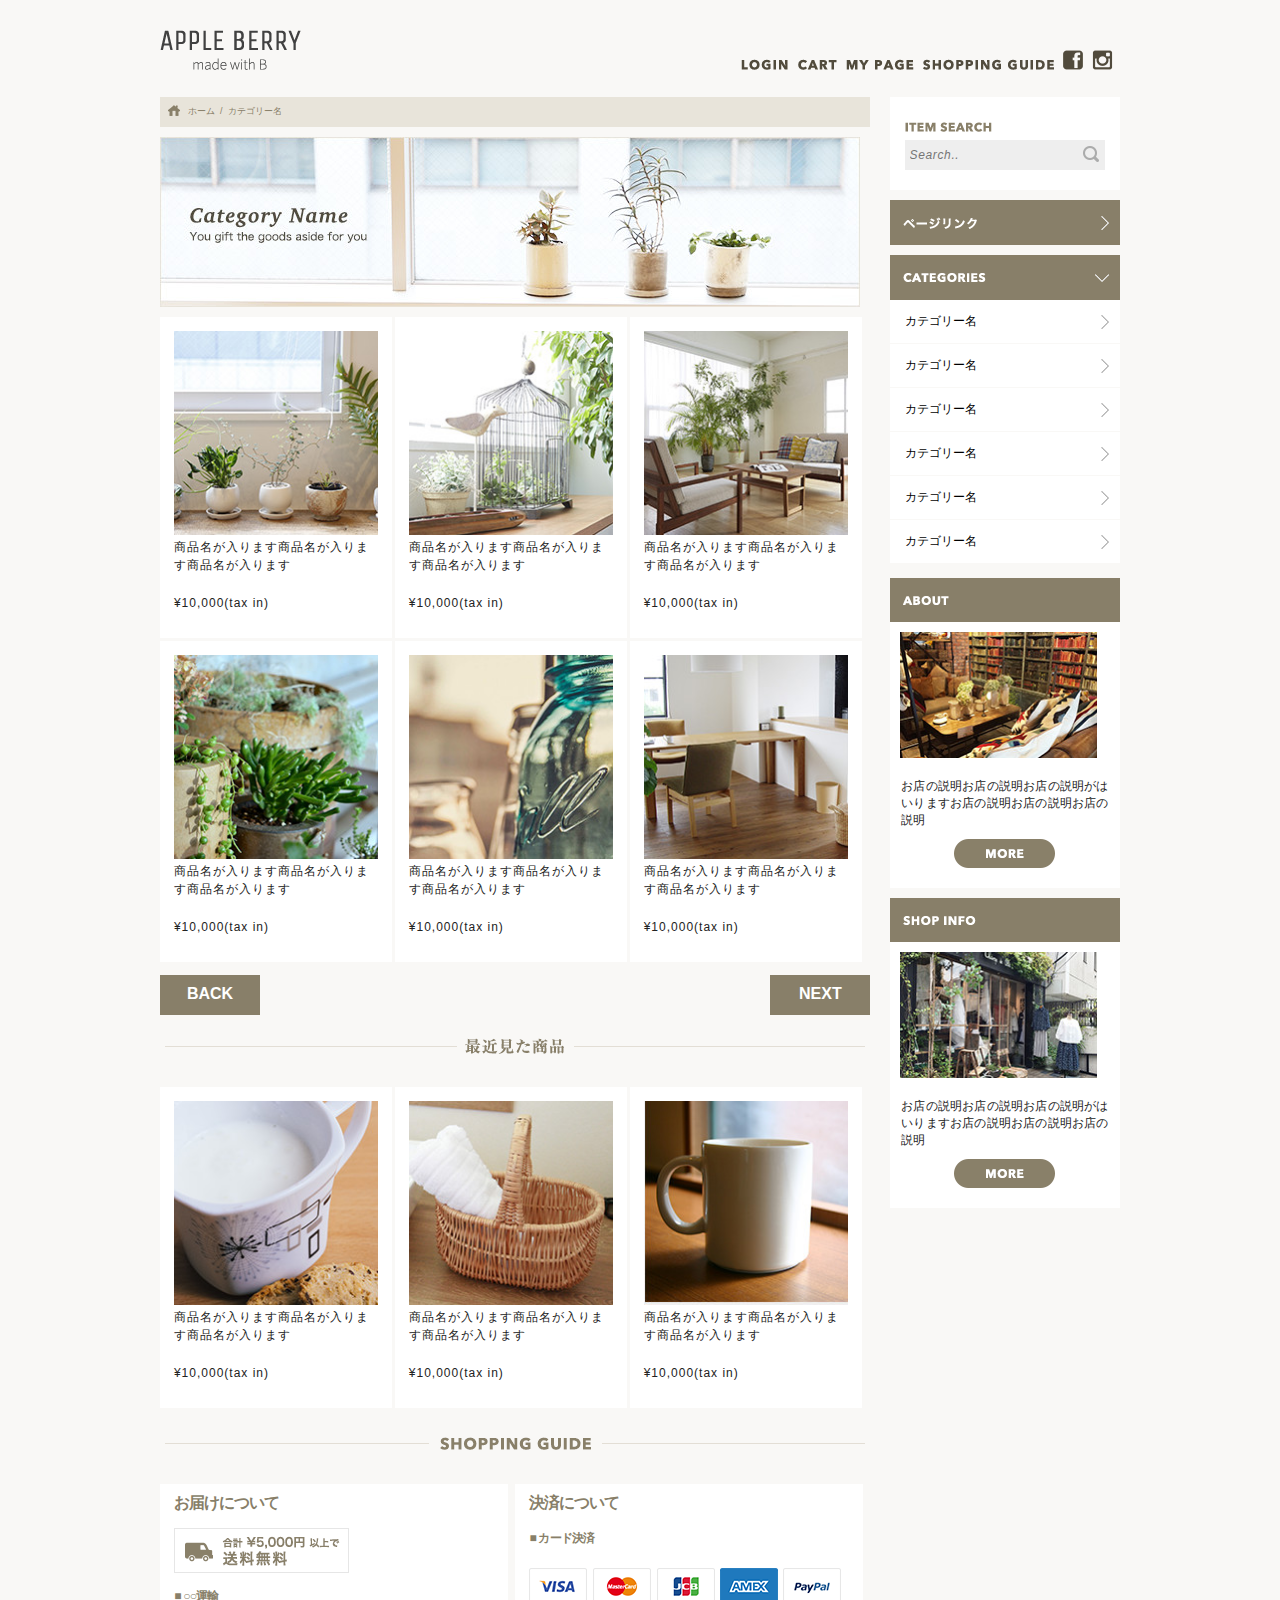
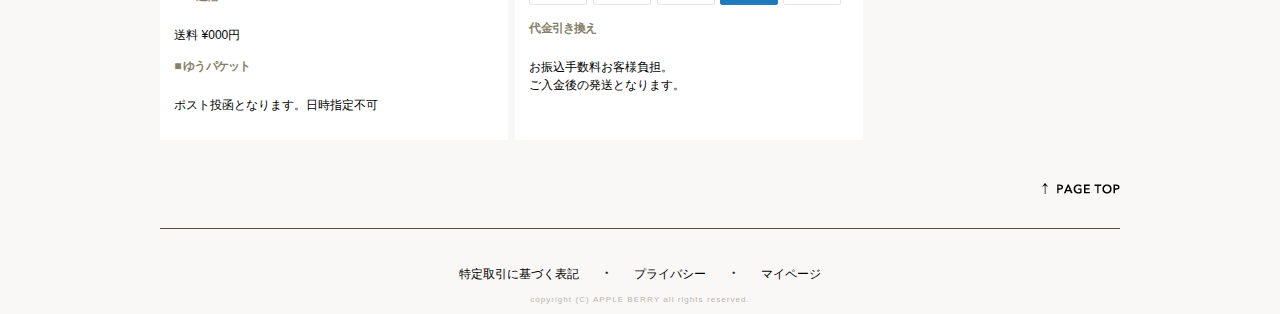
==== list.html @ a11b133d "first commit" ====
<!DOCTYPE html>
<html lang="ja">
    <head>
        
        <!-- Basic Page -->
        <meta charset="utf-8">
        <title>APPLE BERRY | カテゴリー名</title>
        <meta name="description" content="">
        <meta name="author" content="">
        
        <!-- Mobile Specific -->
        <meta name="viewport" content="width=device-width, initial-scale=1">
        
        <!-- Favicon -->
        <link rel="icon" type="image/png" href="images/favicon.png">
        
        <!-- jQuery css -->
        <link rel="stylesheet" href="js/owlcarousel/dist/assets/owl.carousel.min.css">
        <link rel="stylesheet" href="js/owlcarousel/dist/assets/owl.theme.default.min.css">
        
        <!-- CSS -->
        <link type="text/css" rel="stylesheet" href="css/normalize.css">
        <link type="text/css" rel="stylesheet" href="css/skeleton.css">
        <link type="text/css" rel="stylesheet" href="css/style.css" media="screen and (min-width: 551px)">
        <link type="text/css" rel="stylesheet" href="css/responsive.css" media="screen and (max-width: 550px)">
        
        <!--  jQuery -->
        <script type="text/javascript" src="https://ajax.googleapis.com/ajax/libs/jquery/1.10.2/jquery.min.js"></script>
        <script type="text/javascript" src="js/style.js"></script>
        <script src="js/owlcarousel/dist/owl.carousel.min.js"></script>
        
    </head>
    <body>
        <div class="container">
            
            <!-------------------------------->
            <!-- header -->
            <!-------------------------------->
            <header>
                <div id="header_in">
                    <div class="row">
                        <!------------ logo ------------>
                        <div class="six columns logo">
                            <p><img class="u-max-full-width" src="images/top/logo.png" alt="logo" srcset="images/top/logo@2x.png 2x" /></p>
                        </div>
                        
                        <!------------ global navigation ------------>
                        <div class="six columns navi">
                            <div class="sp_navi">
                            
                            <!------------ sp_global_navi ------------>
                                <a href="#"><img class="u-max-full-width spsns" src="images/top_sp/fb.png" alt="facebook" srcset="images/top_sp/fb@2x.png 2x" /></a>
                                <a href="#"><img class="u-max-full-width spsns" src="images/top_sp/insta.png" alt="insta" srcset="images/top_sp/insta@2x.png 2x" /></a>
                            <div id="menu"><img id="sp_navi_btn" class="u-max-full-width" src="images/top_sp/menu_icon.png" alt="menu_icon" srcset="images/top_sp/menu_icon@2x.png 2x" /></div>
                                <ul class="sp_menu_toggle sp">
                                    <li><a href="#"><img src="images/top/menu_login.png" alt="menu_login"></a></li>
                                    <li><a href="#"><img src="images/top/menu_cart.png" alt="menu_cart"></a></li>
                                    <li><a href="#"><img src="images/top/menu_mypage.png" alt="menu_mypage"></a></li>
                                    <li><a href="#"><img src="images/top/menu_guide.png" alt="menu_guide"></a></li>
                                </ul>
                            </div>
                            
                            <!------------ pc_global_navi ------------>
                            <div class="pc_navi">
                                <ul class="pc_navi_li">
                                    <li><a href="#"><img src="images/top/menu_login.png" alt="menu_login"></a></li>
                                    <li><a href="#"><img src="images/top/menu_cart.png" alt="menu_cart"></a></li>
                                    <li><a href="#"><img src="images/top/menu_mypage.png" alt="menu_mypage"></a></li>
                                    <li><a href="#"><img src="images/top/menu_guide.png" alt="menu_guide"></a></li>
                                    <li><a href="#"><img src="images/top/facebook.png" alt="facebook"></a></li>
                                    <li><a href="#"><img src="images/top/insta.png" alt="insta"></a></li>
                                </ul>
                                </div>
                        </div>
                    </div>
                </div>
            </header><!-- header_end -->
            
            
            <div class="row">
                
                <!-------------------------------->
                <!-- main -->
                <!-------------------------------->
                <section id="main" class="nine columns">
                    
                    <!------------ breadcrumb ------------>
                        <div id="breadcrumb" class="twelve columns clearfix">
                        <img src="images/list/home_icon.png" alt="home_icon">
                        <p><a href="index.html">ホーム</a>&nbsp;&nbsp;/&nbsp;&nbsp;カテゴリー名</p>
                    </div>
                    
                    <!------------ bunner ------------>
                    <div id="bunner" class="nine colmuns bunner">
                        <img src="images/list/cate_image.jpg" alt="cate_image" class="u-max-full-width pc">
                        <img src="images/list/cate_image_sp.jpg" alt="cate_image" class="u-max-full-width sp">
                    </div>
                    
                    <!------------ items ------------>
                    <div class="list">
                        
                        <!------------ new_items_list ------------>
                        <div class="clearfix">
                            <div class="four columns">
                                <article class="clearfix">
                                    <a href="products.html"><img src="images/top/item_01.jpg" alt="商品名が入ります"></a>
                                    <h3>商品名が入ります商品名が入ります商品名が入ります</h3>
                                    <p>¥10,000(tax&nbsp;in)</p>
                                </article>
                            </div>
                            <div class="four columns">
                                <article class="clearfix">
                                    <a href="products.html"><img src="images/top/item_02.jpg" alt="商品名が入ります"></a>
                                    <h3>商品名が入ります商品名が入ります商品名が入ります</h3>
                                    <p>¥10,000(tax&nbsp;in)</p>
                                </article>
                            </div>
                            <div class="four columns">
                                <article class="clearfix">
                                    <a href="products.html"><img src="images/top/item_03.jpg" alt="商品名が入ります"></a>
                                    <h3>商品名が入ります商品名が入ります商品名が入ります</h3>
                                    <p>¥10,000(tax&nbsp;in)</p>
                                </article>
                            </div>
                            <div class="four columns">
                                <article class="clearfix">
                                    <a href="products.html"><img src="images/top/item_04.jpg" alt="商品名が入ります"></a>
                                    <h3>商品名が入ります商品名が入ります商品名が入ります</h3>
                                    <p>¥10,000(tax&nbsp;in)</p>
                                </article>
                            </div>
                            <div class="four columns">
                                <article class="clearfix">
                                    <a href="products.html"><img src="images/top/item_05.jpg" alt="商品名が入ります"></a>
                                    <h3>商品名が入ります商品名が入ります商品名が入ります</h3>
                                    <p>¥10,000(tax&nbsp;in)</p>
                                </article>
                            </div>
                            <div class="four columns">
                                <article class="clearfix">
                                    <a href="products.html"><img src="images/top/item_06.jpg" alt="商品名が入ります"></a>
                                    <h3>商品名が入ります商品名が入ります商品名が入ります</h3>
                                    <p>¥10,000(tax&nbsp;in)</p>
                                </article>
                            </div>
                        </div>
                        
                    </div>
                    
                    <!------------ back_next ------------>
                    <div id="backnext" class="clearfix">
                        <div class="btn back">
                            <p>BACK</p>
                        </div>
                        <div class="btn next">
                            <p>NEXT</p>
                        </div>
                    </div>
                    
                    <!------------ recent_pro_pc_items ------------>
                    <h2 class="pc"><img src="images/list/recent_pro_pc.png" alt="recent_pro_pc" class="u-max-full-width"></h2>
                    <h2 class="sp"><img class="u-max-full-width" src="images/top_sp/title_recent_pro.png" alt="title_recent_pro" srcset="images/list/title_recent_pro@2x.png 2x" /></h2>
                    <div class="clearfix">
                        
                        
                        
                        <!------------ popular_items_list ------------>
                        <div class="list clearfix">
                            <div class="four columns">
                                <article>
                                    <img src="images/top/item_07.jpg" alt="商品名が入ります">
                                    <h3>商品名が入ります商品名が入ります商品名が入ります</h3>
                                    <p>¥10,000(tax&nbsp;in)</p>
                                </article>
                            </div>
                            <div class="four columns">
                                <article>
                                    <img src="images/top/item_08.jpg" alt="商品名が入ります">
                                    <h3>商品名が入ります商品名が入ります商品名が入ります</h3>
                                    <p>¥10,000(tax&nbsp;in)</p>
                                </article>
                            </div>
                            <div class="four columns">
                                <article>
                                    <img src="images/top/item_09.jpg" alt="商品名が入ります">
                                    <h3>商品名が入ります商品名が入ります商品名が入ります</h3>
                                    <p>¥10,000(tax&nbsp;in)</p>
                                </article>
                            </div>
                        </div>
                        
                    </div>
                    
                    <!------------ shopping_guide ------------>
                    <h2 class="pc"><img src="images/top/title_guide.png" alt="title_guide" class="u-max-full-width"></h2>
                    <h2 class="sp"><img class="u-max-full-width" src="images/top_sp/title_guide.png" alt="title_guide" srcset="images/top_sp/title_guide@2x.png 2x" /></h2>
                    <div class="guide">
                        
                        <!------------ delivery_guide ------------>
                        <div class="one-half column">
                            <h3>お届けについて</h3>
                            <img src="images/top/otodoke_banner.png" alt="otodoke_banner">
                            <h4>■&nbsp;○○運輸</h4>
                            <p>送料&nbsp;¥000円</p>
                            <h4>■&nbsp;ゆうパケット</h4>
                            <p>ポスト投函となります。日時指定不可</p>
                        </div>
                        
                        <!------------ settlement_guide ------------>
                        <div class="one-half column">
                            <h3>決済について</h3>
                            <h4>■&nbsp;カード決済</h4>
                            <img src="images/top/cards.png" alt="cards">
                            <h4>代金引き換え</h4>
                            <p>お振込手数料お客様負担。<br>ご入金後の発送となります。</p>
                        </div>
                    </div>
                </section><!-- main_end -->
                
                <!-------------------------------->
                <!-- sidebar -->
                <!-------------------------------->
                <section id="sidebar" class="sidebar three columns">
                    <div class="pc_sidemenu">
                        
                        <!------------ search_box ------------>
                        <div id="serachbox">
                            <img src="images/top/itemserch.png" alt="itemserch.png">
                            
                            <form name="searchform" id="searchform" method="get" action="#">
                                <input name="keywords" id="keywords" value="" type="text"  placeholder="Search.." />
                                <input type="image" src="images/top/search_icon.png" alt="検索" name="searchBtn" id="searchBtn" />
                            </form>
                        </div>
                        
                        <!------------ link_page ------------>
                        <div id="link_page">
                            <div class="sb_menu">
                                <input type="checkbox" class="toggle_button" data-off-label="OFF" data-on-label="ON">
                            </div>
                        <ul class="menu_toggle">
                            <li><a href="#">LOGIN</a></li>
                            <li><a href="#">CART</a></li>
                            <li><a href="#">MY&nbsp;PAGE</a></li>
                            <li><a href="#">AHOPPINT&nbsp;GUIDE</a></li>
                        </ul>
                        </div>
                        
                        <!------------ categories ------------>
                        <div id="categories">
                            <div class="sb_menu2">
                                <input type="checkbox" class="toggle_button2" data-off-label="OFF" data-on-label="ON">
                            </div>
                        <ul class="menu_toggle2">
                            <li><a href="list.html">カテゴリー名</a></li>
                            <li><a href="list.html">カテゴリー名</a></li>
                            <li><a href="list.html">カテゴリー名</a></li>
                            <li><a href="list.html">カテゴリー名</a></li>
                            <li><a href="list.html">カテゴリー名</a></li>
                            <li><a href="list.html">カテゴリー名</a></li>
                        </ul>
                        </div>
                        
                        <!------------ about ------------>
                        <div class="pc_sidemenu">
                            <div id="about" class="sb_page clearfix">
                                <h3><img class="u-max-full-width" src="images/top/about.png" alt="about" /></h3>
                                <img class="side_img sb_c" src="images/top/about_img.jpg" alt="about_img" />
                                <div class="sb_c"><p>お店の説明お店の説明お店の説明がはいりますお店の説明お店の説明お店の説明
                                <a><img class="more" src="images/top/more_btn.png" alt="more_btn" /></a></p></div>
                            </div>
                        </div>
                        
                        <!------------ shop_info ------------>
                        <div class="pc_sidemenu">
                            <div id="shopinfo" class="sb_page clearfix">
                                <h3><img class="u-max-full-width" src="images/top/shop_info.png" alt="shop_info" /></h3>
                                <img class="side_img sb_c" src="images/top/shopinfo_img.jpg" alt="shopinfo_img" />
                                <div class="sb_c"><p>お店の説明お店の説明お店の説明がはいりますお店の説明お店の説明お店の説明
                                <a><img class="more" src="images/top/more_btn.png" alt="more_btn" /></a></p></div>
                            </div>
                        </div>
                    </div>
                </section><!-- sidebar_end -->
            </div><!-- row_end -->
            
            <!-------------------------------->
            <!-- footer -->
            <!-------------------------------->
            <footer>
                <div class="full columns">
                    
                    <!------------ shop_info ------------>
                    <p class="pagetop"><a href="#header"><img class="u-max-full-width" src="images/top/pagetop.png" alt="pagetop"></a></p>
                    
                    <hr>
                    
                    <!------------ foot_navi ------------>
                    <ul class="foot_navi clearfix">
                        <li><a href="#">特定取引に基づく表記</a></li>
                        <li>・</li>
                        <li><a href="#">プライバシー</a></li>
                        <li>・</li>
                        <li><a href="#">マイページ</a></li>
                    </ul>
                    
                    <!------------ copy ------------>
                    <p class="copy"><small>copyright&nbsp;(C)&nbsp;APPLE&nbsp;BERRY&nbsp;all&nbsp;rights&nbsp;reserved.</small></p>
                </div>
            </footer><!-- footer_end -->
        </div><!-- container_end -->
    </body>
</html>
---- css/skeleton.css ----
/*
* Skeleton V2.0.4
* Copyright 2014, Dave Gamache
* www.getskeleton.com
* Free to use under the MIT license.
* http://www.opensource.org/licenses/mit-license.php
* 12/29/2014
*/


/* Table of contents
––––––––––––––––––––––––––––––––––––––––––––––––––
- Grid
- Base Styles
- Typography
- Links
- Buttons
- Forms
- Lists
- Code
- Tables
- Spacing
- Utilities
- Clearing
- Media Queries
*/


/* Grid
–––––––––––––––––––––––––––––––––––––––––––––––––– */
.container {
  position: relative;
  width: 100%;
  max-width: 960px;
  margin: 0 auto;
  padding: 0 20px;
  box-sizing: border-box; }
.column,
.columns {
  width: 100%;
  float: left;
  box-sizing: border-box; }

/* For devices larger than 400px */
@media (min-width: 400px) {
  .container {
    width: 85%;
    padding: 0; }
}

/* For devices larger than 550px */
@media (min-width: 550px) {
  .container {
    width: 80%; }
  .column,
  .columns {
    margin-left: 3.3%; }
  .column:first-child,
  .columns:first-child {
    margin-left: 0; }

  .one.column,
  .one.columns                    { width: 4.66666666667%; }
  .two.columns                    { width: 13.3333333333%; }
  .three.columns                  { width: 22%;            }
  .four.columns                   { width: 30.6666666667%; }
  .five.columns                   { width: 39.3333333333%; }
  .six.columns                    { width: 48%;            }
  .seven.columns                  { width: 56.6666666667%; }
  .eight.columns                  { width: 65.3333333333%; }
  .nine.columns                   { width: 74.0%;          }
  .ten.columns                    { width: 82.6666666667%; }
  .eleven.columns                 { width: 91.3333333333%; }
  .twelve.columns                 { width: 100%; margin-left: 0; }

  .one-third.column               { width: 30.6666666667%; }
  .two-thirds.column              { width: 65.3333333333%; }

  .one-half.column                { width: 48%; }

  /* Offsets */
  .offset-by-one.column,
  .offset-by-one.columns          { margin-left: 8.66666666667%; }
  .offset-by-two.column,
  .offset-by-two.columns          { margin-left: 17.3333333333%; }
  .offset-by-three.column,
  .offset-by-three.columns        { margin-left: 26%;            }
  .offset-by-four.column,
  .offset-by-four.columns         { margin-left: 34.6666666667%; }
  .offset-by-five.column,
  .offset-by-five.columns         { margin-left: 43.3333333333%; }
  .offset-by-six.column,
  .offset-by-six.columns          { margin-left: 52%;            }
  .offset-by-seven.column,
  .offset-by-seven.columns        { margin-left: 60.6666666667%; }
  .offset-by-eight.column,
  .offset-by-eight.columns        { margin-left: 69.3333333333%; }
  .offset-by-nine.column,
  .offset-by-nine.columns         { margin-left: 78.0%;          }
  .offset-by-ten.column,
  .offset-by-ten.columns          { margin-left: 86.6666666667%; }
  .offset-by-eleven.column,
  .offset-by-eleven.columns       { margin-left: 95.3333333333%; }

  .offset-by-one-third.column,
  .offset-by-one-third.columns    { margin-left: 34.6666666667%; }
  .offset-by-two-thirds.column,
  .offset-by-two-thirds.columns   { margin-left: 69.3333333333%; }

  .offset-by-one-half.column,
  .offset-by-one-half.columns     { margin-left: 52%; }

}


/* Base Styles
–––––––––––––––––––––––––––––––––––––––––––––––––– */
/* NOTE
html is set to 62.5% so that all the REM measurements throughout Skeleton
are based on 10px sizing. So basically 1.5rem = 15px :) */
html {
  font-size: 62.5%; }
body {
  font-size: 1.5em; /* currently ems cause chrome bug misinterpreting rems on body element */
  
  font-weight: 400;
  font-family: "Raleway", "HelveticaNeue", "Helvetica Neue", Helvetica, Arial, sans-serif;
  color: #222; }


/* Typography
–––––––––––––––––––––––––––––––––––––––––––––––––– */
h1, h2, h3, h4, h5, h6 {
  margin-top: 0;
  margin-bottom: 2rem;
  font-weight: 300; }
h1 { font-size: 4.0rem; line-height: 1.2;  letter-spacing: -.1rem;}
h2 { font-size: 3.6rem; line-height: 1.25; letter-spacing: -.1rem; }
h3 { font-size: 3.0rem; line-height: 1.3;  letter-spacing: -.1rem; }
h4 { font-size: 2.4rem; line-height: 1.35; letter-spacing: -.08rem; }
h5 { font-size: 1.8rem; line-height: 1.5;  letter-spacing: -.05rem; }
h6 { font-size: 1.5rem; line-height: 1.6;  letter-spacing: 0; }

/* Larger than phablet */
@media (min-width: 550px) {
  h1 { font-size: 5.0rem; }
  h2 { font-size: 4.2rem; }
  h3 { font-size: 3.6rem; }
  h4 { font-size: 3.0rem; }
  h5 { font-size: 2.4rem; }
  h6 { font-size: 1.5rem; }
}

p {
  margin-top: 0; }


/* Links
–––––––––––––––––––––––––––––––––––––––––––––––––– */
a {
  color: #1EAEDB; }
a:hover {
  color: #0FA0CE; }


/* Buttons
–––––––––––––––––––––––––––––––––––––––––––––––––– */
.button,
button,
input[type="submit"],
input[type="reset"],
input[type="button"] {
  display: inline-block;
  height: 38px;
  padding: 0 30px;
  color: #555;
  text-align: center;
  font-size: 11px;
  font-weight: 600;
  line-height: 38px;
  letter-spacing: .1rem;
  text-transform: uppercase;
  text-decoration: none;
  white-space: nowrap;
  background-color: transparent;
  border-radius: 4px;
  border: 1px solid #bbb;
  cursor: pointer;
  box-sizing: border-box; }
.button:hover,
button:hover,
input[type="submit"]:hover,
input[type="reset"]:hover,
input[type="button"]:hover,
.button:focus,
button:focus,
input[type="submit"]:focus,
input[type="reset"]:focus,
input[type="button"]:focus {
  color: #333;
  border-color: #888;
  outline: 0; }
.button.button-primary,
button.button-primary,
input[type="submit"].button-primary,
input[type="reset"].button-primary,
input[type="button"].button-primary {
  color: #FFF;
  background-color: #33C3F0;
  border-color: #33C3F0; }
.button.button-primary:hover,
button.button-primary:hover,
input[type="submit"].button-primary:hover,
input[type="reset"].button-primary:hover,
input[type="button"].button-primary:hover,
.button.button-primary:focus,
button.button-primary:focus,
input[type="submit"].button-primary:focus,
input[type="reset"].button-primary:focus,
input[type="button"].button-primary:focus {
  color: #FFF;
  background-color: #1EAEDB;
  border-color: #1EAEDB; }


/* Forms
–––––––––––––––––––––––––––––––––––––––––––––––––– */
input[type="email"],
input[type="number"],
input[type="search"],
input[type="text"],
input[type="tel"],
input[type="url"],
input[type="password"],
textarea,
select {
  height: 10px;
  padding: 6px 10px; /* The 6px vertically centers text on FF, ignored by Webkit */
  background-color: #fff;
  border: 1px solid #D1D1D1;
  border-radius: 4px;
  box-shadow: none;
  box-sizing: border-box; }
/* Removes awkward default styles on some inputs for iOS */
input[type="email"],
input[type="number"],
input[type="search"],
input[type="text"],
input[type="tel"],
input[type="url"],
input[type="password"],
textarea {
  -webkit-appearance: none;
     -moz-appearance: none;
          appearance: none; }
textarea {
  min-height: 40px;
  padding-top: 3px;
  padding-bottom: 3px; }
input[type="email"]:focus,
input[type="number"]:focus,
input[type="search"]:focus,
input[type="text"]:focus,
input[type="tel"]:focus,
input[type="url"]:focus,
input[type="password"]:focus,
textarea:focus,
select:focus {
  border: 1px solid #33C3F0;
  outline: 0; }
label,
legend {
  display: block;
  margin-bottom: .5rem;
  font-weight: 600; }
fieldset {
  padding: 0;
  border-width: 0; }
input[type="checkbox"],
input[type="radio"] {
  display: inline; }
label > .label-body {
  display: inline-block;
  margin-left: .5rem;
  font-weight: normal; }


/* Lists
–––––––––––––––––––––––––––––––––––––––––––––––––– */
ul {
  list-style: circle inside; }
ol {
  list-style: decimal inside; }
ol, ul {
  padding-left: 0;
  margin-top: 0; }
ul ul,
ul ol,
ol ol,
ol ul {
  margin: 1.5rem 0 1.5rem 3rem;
  font-size: 90%; }
li {
  margin-bottom: 1rem; }


/* Code
–––––––––––––––––––––––––––––––––––––––––––––––––– */
code {
  padding: .2rem .5rem;
  margin: 0 .2rem;
  font-size: 90%;
  white-space: nowrap;
  background: #F1F1F1;
  border: 1px solid #E1E1E1;
  border-radius: 4px; }
pre > code {
  display: block;
  padding: 1rem 1.5rem;
  white-space: pre; }


/* Tables
–––––––––––––––––––––––––––––––––––––––––––––––––– */
th,
td {
  
  text-align: left;
  border-bottom: 1px solid #E1E1E1; }
th:first-child,
td:first-child {
  padding-left: 0; }
th:last-child,
td:last-child {
  padding-right: 0; }


/* Spacing
–––––––––––––––––––––––––––––––––––––––––––––––––– */
button,
.button {
  margin-bottom: 1rem; }
input,
textarea,
select,
fieldset {
  margin-bottom: 1.5rem; }
pre,
blockquote,
dl,
figure,
table,
p,
ul,
ol,
form {
   }


/* Utilities
–––––––––––––––––––––––––––––––––––––––––––––––––– */
.u-full-width {
  width: 100%;
  box-sizing: border-box; }
.u-max-full-width {
  max-width: 100%;
  box-sizing: border-box; }
.u-pull-right {
  float: right; }
.u-pull-left {
  float: left; }


/* Misc
–––––––––––––––––––––––––––––––––––––––––––––––––– */
hr {
  margin-top: 3rem;
  margin-bottom: 3.5rem;
  border-width: 0;
  border-top: 1px solid #E1E1E1; }


/* Clearing
–––––––––––––––––––––––––––––––––––––––––––––––––– */

/* Self Clearing Goodness */
.container:after,
.row:after,
.u-cf {
  content: "";
  display: table;
  clear: both; }


/* Media Queries
–––––––––––––––––––––––––––––––––––––––––––––––––– */
/*
Note: The best way to structure the use of media queries is to create the queries
near the relevant code. For example, if you wanted to change the styles for buttons
on small devices, paste the mobile query code up in the buttons section and style it
there.
*/


/* Larger than mobile */
@media (min-width: 400px) {}

/* Larger than phablet (also point when grid becomes active) */
@media (min-width: 550px) {}

/* Larger than tablet */
@media (min-width: 750px) {}

/* Larger than desktop */
@media (min-width: 1000px) {}

/* Larger than Desktop HD */
@media (min-width: 1200px) {}

.clear{clear:both;}
.clearfix:after {
	content:" ";
	display:block;
	clear:both;
}
---- css/style.css ----
@charset "UTF-8";
html {
  font-size: 62.5%; }

body {
  background-color: #f9f8f6; }

.clear {
  clear: both; }

.clearfix:after {
  content: " ";
  display: block;
  clear: both; }

h2 {
  text-align: center; }

p {
  font-size: 16px;
  font-size: 1.6rem; }

img {
  max-width: 100%;
  box-sizing: border-box; }

/****************************************/
/* header */
/****************************************/
header {
  margin: 10px 0; }
  header #header_in {
    padding-top: 20px;
    padding-bottom: 4px; }
    header #header_in .logo p {
      margin-bottom: 0; }
  header .sp_navi {
    display: none; }
  header #sp_navi_btn {
    display: none; }
  header .sp_navi_li {
    position: absolute;
    top: 60px;
    right: 2%;
    margin: 0;
    padding: 0;
    display: none;
    z-index: 100; }
    header .sp_navi_li li {
      margin: 0;
      padding: 0; }
      header .sp_navi_li li a {
        color: #524c3e;
        display: block;
        padding: 10px 0 10px 10px;
        border-bottom: 1px solid #eee;
        font-size: 14px;
        text-decoration: none; }
  header .pc_navi_li {
    margin: 20px 0 0;
    padding: 0;
    float: right; }
    header .pc_navi_li li {
      margin-left: 5px; }
  header .sp {
    display: none; }
  header .pc {
    display: block; }

/****************************************/
/* contants */
/****************************************/
#container {
  padding-top: 20px; }

#main {
  /****************************************/
  /* bunner */
  /****************************************/
  /****************************************/
  /* item_list */
  /****************************************/
  /* list_end */
  /****************************************/
  /* guide */
  /****************************************/ }
  #main #bunner img {
    margin-top: 0; }
  #main .list {
    /* four columns_end */ }
    #main .list .four.columns {
      margin: 0 0 0.4% 0.4%;
      width: 32.6666%;
      background-color: #fff; }
      #main .list .four.columns article {
        display: block;
        padding: 6%; }
        #main .list .four.columns article h3, #main .list .four.columns article p {
          font-size: 12px;
          letter-spacing: 0.1rem;
          line-height: 18px; }
    #main .list .four.columns:first-child {
      margin-left: 0; }
    #main .list .four.columns:nth-child(4) {
      margin-left: 0; }
  #main .guide {
    display: -webkit-flex;
    display: flex;
    justify-content: flex-start;
    margin-bottom: 40px; }
    #main .guide .one-half.column {
      background-color: #fff;
      color: #887f69;
      display: block;
      width: 49%;
      margin-left: 1%;
      padding: 2%;
      float: left; }
      #main .guide .one-half.column h3 {
        font-weight: bold;
        font-size: 16px;
        line-height: 1rem; }
      #main .guide .one-half.column h4 {
        font-weight: bold;
        font-size: 12px;
        line-height: 2rem; }
      #main .guide .one-half.column p {
        color: #000;
        font-size: 12px;
        line-height: 18px; }
      #main .guide .one-half.column img {
        margin-bottom: 10px; }
    #main .guide .one-half.column:first-child {
      margin-left: 0; }

.sp {
  display: none; }

.pc {
  display: block; }

/****************************************/
/* sidebar */
/****************************************/
.three.columns {
  margin: 0 0 2% 2%;
  width: 24%; }

#sidebar {
  float: left;
  padding-bottom: 20px; }
  #sidebar .pc_sidemenu {
    margin: 0 0 10px; }
    #sidebar .pc_sidemenu h3 {
      display: block;
      font-size: 1.4rem;
      letter-spacing: 0.2rem;
      font-weight: bold;
      background-color: #887f69;
      background-size: 8px 14px;
      background-repeat: no-repeat;
      background-position: 95% center;
      padding: 13px;
      margin-top: 0px;
      margin-bottom: 0px; }
    #sidebar .pc_sidemenu input[type="checkbox"].toggle_button {
      appearance: none;
      -webkit-appearance: none;
      -ms-appearance: none;
      -moz-appearance: none;
      display: block;
      width: 100%;
      height: 45px;
      font-weight: bold;
      background-color: #887f69;
      background-image: url("../images/top/pagelink.png"), url("../images/top/next_icon.png");
      background-size: 74px 12px, 8px 14px;
      background-repeat: no-repeat;
      background-position: 13px center, 95% center;
      margin-top: 0px;
      margin-bottom: 0px;
      border-radius: 0; }
    #sidebar .pc_sidemenu input[type="checkbox"].toggle_button:checked {
      appearance: none;
      -webkit-appearance: none;
      -ms-appearance: none;
      -moz-appearance: none;
      display: block;
      width: 100%;
      height: 45px;
      font-weight: bold;
      background-color: #887f69;
      background-image: url("../images/top/pagelink.png"), url("../images/top/down_icon.png");
      background-size: 74px 12px, 14px 8px;
      background-repeat: no-repeat;
      background-position: 13px center, 95% center;
      margin-top: 0px;
      margin-bottom: 0px;
      border-radius: 0; }
    #sidebar .pc_sidemenu input[type="checkbox"].toggle_button2 {
      appearance: none;
      -webkit-appearance: none;
      -ms-appearance: none;
      -moz-appearance: none;
      display: block;
      width: 100%;
      height: 45px;
      font-weight: bold;
      background-color: #887f69;
      background-image: url("../images/top/categories.png"), url("../images/top/down_icon.png");
      background-size: 83px 9px, 14px 8px;
      background-repeat: no-repeat;
      background-position: 13px center, 95% center;
      margin-top: 0px;
      margin-bottom: 0px;
      border-radius: 0; }
    #sidebar .pc_sidemenu input[type="checkbox"].toggle_button2:checked {
      appearance: none;
      -webkit-appearance: none;
      -ms-appearance: none;
      -moz-appearance: none;
      display: block;
      width: 100%;
      height: 45px;
      font-weight: bold;
      background-color: #887f69;
      background-image: url("../images/top/categories.png"), url("../images/top/next_icon.png");
      background-size: 83px 9px, 8px 14px;
      background-repeat: no-repeat;
      background-position: 13px center, 95% center;
      margin-top: 0px;
      margin-bottom: 0px;
      border-radius: 0; }
    #sidebar .pc_sidemenu li {
      list-style: none;
      display: block;
      margin-bottom: 1px;
      padding: 13px 15px;
      background-color: #fff;
      background-image: url("../images/top/next_icon_gray.png");
      background-size: 8px 14px;
      background-repeat: no-repeat;
      background-position: 95% center; }
      #sidebar .pc_sidemenu li a {
        font-size: 12px;
        display: block;
        color: #000;
        text-decoration: none; }
      #sidebar .pc_sidemenu li a:hover {
        color: #887f69; }

#serachbox {
  background-color: #fff;
  padding: 15px 15px 0; }
  #serachbox img {
    position: relative;
    margin: 10px 0; }
  #serachbox #searchform {
    position: relative;
    bottom: 5px;
    margin-bottom: 10px; }
  #serachbox #keywords {
    border-radius: 0;
    width: 100%;
    height: 30px;
    background-color: #eee;
    border: none;
    padding: 5px;
    color: #FFF;
    font-size: 12px;
    font-style: italic;
    letter-spacing: 0.1ex; }
  #serachbox #searchBtn {
    position: absolute;
    background-color: #eee;
    display: block;
    width: 16px;
    height: 16px;
    top: 6px;
    right: 6px;
    _top: 1px; }
  #serachbox *:first-child + html #searchBtn {
    top: 1px; }

#link_page {
  margin: 0 0 10px; }

#categories {
  margin: 0 0 10px; }

#about, #shopinfo {
  background-color: #fff;
  padding: 0 0 10px; }
  #about p, #shopinfo p {
    font-size: 12px;
    width: 90%;
    text-align: justify;
    margin: 10px auto; }

.side_img {
  display: block;
  margin: 10px 10px 0;
  padding: 0 10px 10px 0;
  width: 90%;
  height: auto; }

.more {
  display: block;
  margin: 10px auto; }
  .more img {
    width: 101px;
    height: 29px; }

/****************************************/
/* footer */
/****************************************/
footer .pagetop {
  text-align: right; }
footer hr {
  border-color: #524c3e; }
footer .foot_navi {
  display: table;
  margin: auto;
  text-align: center; }
  footer .foot_navi li {
    list-style: none;
    display: inline-block; }
  footer .foot_navi a {
    color: #000;
    font-size: 12px;
    line-height: 18px;
    padding: 20px;
    text-decoration: none; }
  footer .foot_navi a:hover {
    color: #887f69; }
footer .copy {
  text-align: center;
  font-size: 10px;
  letter-spacing: 0.2ex;
  color: #b8b4ac; }

/****************************************/
/* スライドショー */
/****************************************/
#display_img img {
  width: 200px; }

li {
  list-style: none;
  display: inline-block; }
  li img {
    cursor: pointer; }

/* どんな時でも親BOXの幅いっぱいまで画像を配置 */
.u-full-width {
  width: 100%;
  box-sizing: border-box; }

/* 画像サイズ以下のカラムサイズになった場合のみ縮小 */
.u-max-full-width {
  max-width: 100%;
  box-sizing: border-box; }

/****************************************/
/* トグルメニュー */
/****************************************/
#menu, .sb_menu, .sb_menu2 {
  cursor: pointer; }

.sp_menu_toggle, .menu_toggle {
  display: none; }

/****************************************/
/* catousel */
/****************************************/
.owl-theme .owl-dots .owl-dot span {
  width: 25px;
  height: 2px;
  margin: 0 10px 5px 0px;
  background: #aaa;
  display: block;
  -webkit-backface-visibility: visible;
  transition: opacity .2s ease;
  border-radius: 0; }

.owl-theme .owl-dots .owl-dot.active span, .owl-theme .owl-dots .owl-dot:hover span {
  background: #9d1a2d; }

.owl-theme .owl-dots, .owl-theme .owl-nav {
  text-align: left; }

.owl-carusel-item {
  display: block;
  width: 100%;
  height: auto; }

/****************************************/
/* list.html */
/****************************************/
/****************************************/
/* breadcrumb */
/****************************************/
#breadcrumb {
  background-color: #e8e4da;
  margin: 0;
  margin-bottom: 10px;
  padding: 8px;
  height: 30px; }
  #breadcrumb img {
    float: left;
    margin-right: 8px; }
  #breadcrumb p {
    font-size: 9px;
    color: #887f69;
    float: left;
    line-height: 12px; }
  #breadcrumb a {
    text-decoration: none;
    color: #887f69; }
  #breadcrumb a:hover {
    color: #c1b494; }

.bunner {
  margin: 0 0 10px;
  padding: 0; }
  .bunner .img {
    display: block;
    position: relative;
    top: 0px;
    bottom: 10px; }

/****************************************/
/* back or next btn */
/****************************************/
#backnext {
  margin-top: 10px; }
  #backnext .btn {
    display: block;
    width: 80px;
    height: 30px;
    padding: 10px 10px 0;
    text-align: center;
    background-color: #887f69;
    color: #fff;
    font-size: 14px;
    font-weight: bold;
    line-height: 18px; }
  #backnext .back {
    float: left; }
  #backnext .next {
    float: right; }

/****************************************/
/* products.html */
/****************************************/
#breadcrumb2 {
  background-color: #e8e4da;
  margin: 0;
  margin-bottom: 10px;
  padding: 8px;
  height: 14px; }
  #breadcrumb2 img {
    float: left;
    margin-right: 8px; }
  #breadcrumb2 p {
    font-size: 9px;
    color: #887f69;
    float: left;
    line-height: 12px; }
  #breadcrumb2 a {
    text-decoration: none;
    color: #887f69; }
  #breadcrumb2 a:hover {
    color: #c1b494; }

/****************************************/
/* items */
/****************************************/
#items {
  background-color: #fff;
  padding: 30px 9.33333333334%;
  /****************************************/
  /* price */
  /****************************************/
  /****************************************/
  /* text */
  /****************************************/ }
  #items h3 {
    margin-bottom: 10px; }
  #items #slideshow {
    display: -webkit-flex;
    display: flex;
    justify-content: flex-start;
    margin-bottom: 20px; }
  #items #display_img {
    display: inline-block;
    float: left;
    width: 75%; }
    #items #display_img img {
      width: 100%;
      height: auto; }
  #items #list_img {
    margin-left: 5px;
    width: 30%;
    display: inline-block; }
  #items ul li:nth-of-type(1n) {
    width: calc(100%/2);
    float: left;
    margin-bottom: 0;
    padding: 0; }
    #items ul li:nth-of-type(1n) img {
      padding-left: 5px; }
  #items .title {
    height: 40px; }
    #items .title h3 {
      display: block;
      float: left;
      font-size: 14px;
      font-weight: bold;
      line-height: 18px;
      letter-spacing: 0.1em; }
    #items .title h4 {
      display: block;
      float: right;
      font-size: 10px;
      line-height: 18px;
      color: #a6a6a6;
      letter-spacing: 0.1em; }
  #items .boxcolor {
    width: 100%; }
    #items .boxcolor tr td {
      float: left;
      padding: 10px 0;
      border: 1px solid #e8e4da;
      width: calc(98.3333%/3);
      height: 15px;
      font-size: 12px;
      color: #887f69;
      text-align: center;
      line-height: 15px; }
    #items .boxcolor tr td:first-child {
      background-color: #f9f9f5; }
    #items .boxcolor .headertable {
      color: #887f69;
      text-align: center;
      line-height: 20px;
      background-color: #f9f9f5; }
      #items .boxcolor .headertable p {
        font-size: 12px; }
  #items hr {
    display: block;
    color: #e3e8cf;
    border-color: #e3e8cf;
    margin: 0 auto 20px; }
  #items .hrmargin {
    margin-top: -20px; }
  #items #price {
    display: block;
    margin-bottom: -20px; }
  #items .pricetable {
    width: 60%;
    float: left;
    display: block;
    margin-bottom: 10px; }
    #items .pricetable .price {
      width: 100%;
      height: 50px;
      padding: 10px 0 10px 5px;
      border-top: 1px solid #e8e4da;
      display: inline-block; }
      #items .pricetable .price img {
        margin-top: 20px; }
      #items .pricetable .price p {
        position: relative;
        left: 40%;
        bottom: 20px;
        color: #f00;
        font-style: italic;
        font-size: 14px;
        line-height: 24px; }
        #items .pricetable .price p span {
          font-size: 22px; }
        #items .pricetable .price p .black {
          font-size: 14px;
          color: #000; }
      #items .pricetable .price textarea {
        position: relative;
        left: 40%;
        bottom: 43px;
        border-color: #e8e4da;
        -webkit-border-radius: 0;
        -moz-border-radius: 0;
        border-radius: 0;
        margin: 10px 0 5px;
        resize: none;
        width: 50%;
        line-height: 1.5em; }
    #items .pricetable .price:last-child {
      border-bottom: 1px solid #e8e4da; }
  #items .cart {
    display: block;
    margin-left: 5%;
    display: inline-block;
    float: left;
    width: 35%;
    height: 80px; }
    #items .cart img {
      width: 100%; }
  #items .text {
    position: relative;
    display: block;
    width: 100%; }
    #items .text .hrblack {
      margin: 10px 0;
      border-color: #000; }
    #items .text h3 {
      display: block;
      width: 100%;
      font-size: 16px;
      font-weight: bold;
      line-height: 24px;
      text-align: left;
      color: #887f69; }
    #items .text .texth3 {
      position: relative;
      right: 60%; }
    #items .text p {
      font-size: 14px;
      line-height: 24px; }
  #items .boxcolor2 {
    width: 100%; }
    #items .boxcolor2 tr td {
      padding: 10px 2%;
      border: 1px solid #e8e4da;
      width: 68%;
      height: 10px;
      color: #887f69;
      line-height: 20px; }
      #items .boxcolor2 tr td p {
        font-size: 12px;
        line-height: 24px;
        margin: 0; }
    #items .boxcolor2 tr td:first-child {
      background-color: #f9f9f5;
      width: 28%;
      text-align: center; }

/*# sourceMappingURL=style.css.map */
---- css/responsive.css ----
@charset "UTF-8";
html {
  font-size: 62.5%; }

body {
  background-color: #f9f8f6; }

.clear {
  clear: both; }

.clearfix:after {
  content: " ";
  display: block;
  clear: both; }

h2 {
  text-align: center; }

p {
  font-size: 16px;
  font-size: 1.6rem; }

img {
  max-width: 100%;
  box-sizing: border-box; }

/****************************************/
/* header */
/****************************************/
header {
  margin: 10px 0; }
  header #header_in {
    padding-top: 20px;
    padding-bottom: 4px; }
  header #sp_navi_btn { }
  header .sp_navi_li {
    position: absolute;
    top: 60px;
    right: 2%;
    margin: 0;
    padding: 0;
    z-index: 100; }
    header .sp_navi_li li {
      margin: 0;
      padding: 0; }
      header .sp_navi_li li a {
        color: #524c3e;
        display: block;
        padding: 10px 0 10px 10px;
        border-bottom: 1px solid #eee;
        font-size: 14px;
        text-decoration: none; }
  header .pc_navi_li {
      display: none;
    margin: 20px 0 0;
    padding: 0;
    float: right; }
    header .pc_navi_li li {
      margin-left: 5px; }
  header .sp {
    display: none; }
  header .pc {
    display: block; }

/****************************************/
/* contants */
/****************************************/
#container {
  padding-top: 20px; }

#main {
  /****************************************/
  /* bunner */
  /****************************************/
  /****************************************/
  /* item_list */
  /****************************************/
  /* list_end */
  /****************************************/
  /* guide */
  /****************************************/ }
  #main #bunner img {
    margin-top: 0; }
  #main .list {
    /* four columns_end */ }
    #main .list .four.columns {
      margin: 0 0 0.4% 0.4%;
      width: 32.6666%;
      background-color: #fff; }
      #main .list .four.columns article {
        display: block;
        padding: 6%; }
        #main .list .four.columns article h3, #main .list .four.columns article p {
          font-size: 12px;
          letter-spacing: 0.1rem;
          line-height: 18px; }
    #main .list .four.columns:first-child {
      margin-left: 0; }
    #main .list .four.columns:nth-child(4) {
      margin-left: 0; }
  #main .guide {
    display: -webkit-flex;
    display: flex;
    justify-content: flex-start;
    margin-bottom: 40px; }
    #main .guide .one-half.column {
      background-color: #fff;
      color: #887f69;
      display: block;
      width: 49%;
      margin-left: 1%;
      padding: 2%;
      float: left; }
      #main .guide .one-half.column h3 {
        font-weight: bold;
        font-size: 16px;
        line-height: 1rem; }
      #main .guide .one-half.column h4 {
        font-weight: bold;
        font-size: 12px;
        line-height: 2rem; }
      #main .guide .one-half.column p {
        color: #000;
        font-size: 12px;
        line-height: 18px; }
      #main .guide .one-half.column img {
        margin-bottom: 10px; }
    #main .guide .one-half.column:first-child {
      margin-left: 0; }

.sp {
  display: none; }

.pc {
  display: block; }

/****************************************/
/* sidebar */
/****************************************/
.three.columns {
  margin: 0 0 0.8% 0.8%;
  width: 24.8888%; }

#sidebar {
  float: left;
  padding-bottom: 20px; }
  #sidebar .pc_sidemenu {
    margin: 0 0 10px; }
    #sidebar .pc_sidemenu h3 {
      display: block;
      font-size: 1.4rem;
      letter-spacing: 0.2rem;
      font-weight: bold;
      background-color: #887f69;
      background-size: 8px 14px;
      background-repeat: no-repeat;
      background-position: 95% center;
      padding: 13px;
      margin-top: 0px;
      margin-bottom: 0px; }
    #sidebar .pc_sidemenu input[type="checkbox"].toggle_button {
      appearance: none;
      -webkit-appearance: none;
      -ms-appearance: none;
      -moz-appearance: none;
      display: block;
      width: 100%;
      height: 45px;
      font-weight: bold;
      background-color: #887f69;
      background-image: url("../images/top/pagelink.png"), url("../images/top/next_icon.png");
      background-size: 74px 12px, 8px 14px;
      background-repeat: no-repeat;
      background-position: 13px center, 95% center;
      margin-top: 0px;
      margin-bottom: 0px;
      border-radius: 0; }
    #sidebar .pc_sidemenu input[type="checkbox"].toggle_button:checked {
      appearance: none;
      -webkit-appearance: none;
      -ms-appearance: none;
      -moz-appearance: none;
      display: block;
      width: 100%;
      height: 45px;
      font-weight: bold;
      background-color: #887f69;
      background-image: url("../images/top/pagelink.png"), url("../images/top/down_icon.png");
      background-size: 74px 12px, 14px 8px;
      background-repeat: no-repeat;
      background-position: 13px center, 95% center;
      margin-top: 0px;
      margin-bottom: 0px;
      border-radius: 0; }
    #sidebar .pc_sidemenu input[type="checkbox"].toggle_button2 {
      appearance: none;
      -webkit-appearance: none;
      -ms-appearance: none;
      -moz-appearance: none;
      display: block;
      width: 100%;
      height: 45px;
      font-weight: bold;
      background-color: #887f69;
      background-image: url("../images/top/categories.png"), url("../images/top/down_icon.png");
      background-size: 83px 9px, 14px 8px;
      background-repeat: no-repeat;
      background-position: 13px center, 95% center;
      margin-top: 0px;
      margin-bottom: 0px;
      border-radius: 0; }
    #sidebar .pc_sidemenu input[type="checkbox"].toggle_button2:checked {
      appearance: none;
      -webkit-appearance: none;
      -ms-appearance: none;
      -moz-appearance: none;
      display: block;
      width: 100%;
      height: 45px;
      font-weight: bold;
      background-color: #887f69;
      background-image: url("../images/top/categories.png"), url("../images/top/next_icon.png");
      background-size: 83px 9px, 8px 14px;
      background-repeat: no-repeat;
      background-position: 13px center, 95% center;
      margin-top: 0px;
      margin-bottom: 0px;
      border-radius: 0; }
    #sidebar .pc_sidemenu li {
      list-style: none;
      display: block;
      margin-bottom: 1px;
      padding: 13px 15px;
      background-color: #fff;
      background-image: url("../images/top/next_icon_gray.png");
      background-size: 8px 14px;
      background-repeat: no-repeat;
      background-position: 95% center; }
      #sidebar .pc_sidemenu li a {
        font-size: 12px;
        display: block;
        color: #000;
        text-decoration: none; }
      #sidebar .pc_sidemenu li a:hover {
        color: #887f69; }

#serachbox {
  background-color: #fff;
  padding: 15px 15px 0; }
  #serachbox img {
    position: relative;
    margin: 10px 0; }
  #serachbox #searchform {
    position: relative;
    bottom: 5px;
    margin-bottom: 10px; }
  #serachbox #keywords {
    border-radius: 0;
    width: 100%;
    height: 30px;
    background-color: #eee;
    border: none;
    padding: 5px;
    color: #FFF;
    font-size: 12px;
    font-style: italic;
    letter-spacing: 0.1ex; }
  #serachbox #searchBtn {
    position: absolute;
    background-color: #eee;
    display: block;
    width: 16px;
    height: 16px;
    top: 6px;
    right: 6px;
    _top: 1px; }
  #serachbox *:first-child + html #searchBtn {
    top: 1px; }

#link_page {
  margin: 0 0 10px; }

#categories {
  margin: 0 0 10px; }

#about, #shopinfo {
  background-color: #fff; }
  #about p, #shopinfo p {
    float: left;
    font-size: 12px;
    width: 46%;
    text-align: justify;
    margin: 10px 10px 0 0; }

.side_img {
  display: block;
  margin: 10px 10px 0;
  padding: 0 0 10px 0;
  float: left;
  width: 45%;
  height: auto; }

.more {
  display: block;
  margin: 10px auto; }
  .more img {
    width: 101px;
    height: 29px; }

/****************************************/
/* footer */
/****************************************/
footer .pagetop {
  text-align: right; }
footer hr {
  border-color: #524c3e; }
footer .foot_navi {
  display: table;
  margin: auto;
  text-align: center; }
  footer .foot_navi li {
    list-style: none;
    display: inline-block; }
  footer .foot_navi a {
    color: #000;
    font-size: 12px;
    line-height: 18px;
    padding: 20px;
    text-decoration: none; }
  footer .foot_navi a:hover {
    color: #887f69; }
footer .copy {
  text-align: center;
  font-size: 10px;
  letter-spacing: 0.2ex;
  color: #b8b4ac; }

/****************************************/
/* responsive_movile */
/****************************************/
@media screen and (max-width: 550px) {
  .container {
    position: relative;
    width: 100%;
    max-width: 560px;
    margin: 0 auto;
    padding: 0 20px;
    box-sizing: border-box; }

  /****************************************/
  /* header */
  /****************************************/
  header .logo {
    display: block;
    margin: 0 auto; }
  header #header_in {
    padding: 15px 0 10px 0; }
  header #sp_navi_btn {
    display: block; }
  header .sp_navi_li {
    position: absolute;
    top: 60px;
    right: 2%;
    margin: 0;
    padding: 0;
    display: relative;
    z-index: 100; }
    header .sp_navi_li li {
      margin: 0;
      padding: 0; }
      header .sp_navi_li li a {
        color: #524c3e;
        display: block;
        padding: 10px 0 10px 10px;
        border-bottom: 1px solid #eee;
        font-size: 14px;
        text-decoration: none; }
  header .pc_navi {
    display: none; }

  #main {
    /****************************************/
    /* guide */
    /****************************************/ }
    #main .list .four.columns {
      margin: 0 0 2% 2%;
      width: 48%; }
      #main .list .four.columns article {
        display: block;
        padding: 10px 10px 0; }
        #main .list .four.columns article h3, #main .list .four.columns article p {
          font-size: 12px;
          letter-spacing: 0.1rem;
          line-height: 14px; }
    #main .list .four.columns:first-child {
      margin-left: 0; }
    #main .list .four.columns:nth-child(3) {
      margin-left: 0; }
    #main .list .four.columns:nth-child(4) {
      margin-left: 2%; }
    #main .list .four.columns:nth-child(5) {
      margin-left: 0; }
    #main .sp {
      display: block; }
    #main .pc {
      display: none; }
    #main .guide {
      display: block;
      margin-bottom: 20px; }
      #main .guide .one-half.column {
        background-color: #fff;
        color: #887f69;
        display: block;
        width: 100%;
        padding: 15px 15px 0;
        float: left;
        margin: 0 0 20px 0; }
        #main .guide .one-half.column h3 {
          font-weight: bold;
          font-size: 16px;
          line-height: 1em; }
        #main .guide .one-half.column h4 {
          font-weight: bold;
          font-size: 12px;
          line-height: 1em; }
        #main .guide .one-half.column p {
          color: #000;
          font-size: 12px;
          line-height: 18px; }
        #main .guide .one-half.column img {
          margin-bottom: 5px; }

  /****************************************/
  /* sidebar */
  /****************************************/
  #sidebar {
    width: 100%;
    margin-left: 0; }
    #sidebar #serachbox img {
      display: none; }
    #sidebar #serachbox #searchform {
      position: relative;
      bottom: 0;
      padding: 5px;
      margin: 10px 0; }
    #sidebar #serachbox #keywords {
      border-radius: 0;
      width: 100%;
      height: 30px;
      background-color: #eee;
      border: none;
      padding: 10px;
      color: #FFF;
      font-size: 12px;
      font-style: italic;
      letter-spacing: 0.1ex; }
    #sidebar #serachbox #searchBtn {
      position: absolute;
      background-color: #eee;
      display: block;
      width: 16px;
      height: 16px;
      top: 16px;
      right: 20px;
      _top: 1px; }
    #sidebar #serachbox *:first-child + html #searchBtn {
      top: 1px; }
    #sidebar #serachbox #about, #sidebar #serachbox #shopinfo {
      background-color: #fff;
      padding: 0 0 10;
      overflow: hidden; }
      #sidebar #serachbox #about img, #sidebar #serachbox #shopinfo img {
        max-width: 50%; }
      #sidebar #serachbox #about p, #sidebar #serachbox #shopinfo p {
        font-size: 12px;
        width: 50%;
        text-align: justify;
        margin: 0 auto; }
    #sidebar #serachbox .u-max-full-width {
      width: 44%;
      margin-left: 2%; }
    #sidebar #serachbox .side_img {
      display: block;
      margin: 10px;
      float: left;
      height: auto; }
    #sidebar #serachbox .sb_c {
      display: -webkit-flex;
      display: flex;
      justify-content: flex-start;
      float: left;
      width: 48%;
      height: auto;
      padding-left: 2%; }
    #sidebar #serachbox .more {
      display: block;
      margin: 10px auto; }
      #sidebar #serachbox .more img {
        max-width: 101px;
        box-sizing: border-box; }

  /****************************************/
  /* footer */
  /****************************************/
  footer .pagetop {
    text-align: center; }
  footer hr {
    border-color: #887f69;
    margin: 15px 0; }
  footer .foot_navi {
    display: table;
    margin: auto;
    text-align: center; }
    footer .foot_navi li {
      list-style: none;
      display: inline-block; }
    footer .foot_navi a {
      color: #000;
      font-size: 12px;
      line-height: 18px;
      padding: 10px;
      text-decoration: none; }
    footer .foot_navi a:hover {
      color: #887f69; }
  footer .copy {
    text-align: center;
    font-size: 10px;
    letter-spacing: 0.2ex;
    color: #b8b4ac; } }
/****************************************/
/* スライドショー */
/****************************************/
#display_img img {
  width: 200px; }

li {
  list-style: none;
  display: inline-block; }
  li img {
    cursor: pointer; }

/* どんな時でも親BOXの幅いっぱいまで画像を配置 */
.u-full-width {
  width: 100%;
  box-sizing: border-box; }

/* 画像サイズ以下のカラムサイズになった場合のみ縮小 */
.u-max-full-width {
  max-width: 100%;
  box-sizing: border-box; }

/****************************************/
/* ハンバーガーメニュー */
/****************************************/
#menu, .sb_menu, .sb_menu2 {
  cursor: pointer; }

.sp_menu_toggle, .menu_toggle {
  display: none; }
  
/****************************************/
/* catousel */
/****************************************/

.owl-theme .owl-dots .owl-dot span {
    width: 25px;
    height: 2px;
    margin: 0 10px 5px 0px;
    background: #aaa;
    display: block;
    -webkit-backface-visibility: visible;
    transition: opacity .2s ease;
    border-radius: 0;
}

.owl-theme .owl-dots .owl-dot.active span, .owl-theme .owl-dots .owl-dot:hover span {
    background: #9d1a2d;
}

.owl-theme .owl-dots, .owl-theme .owl-nav {
    text-align: left;
}

.owl-carusel-item {
  display: block;
  width: 100%;
  height: auto;
}
  
/****************************************/
/* list.html */
/****************************************/
/****************************************/
/* breadcrumb */
/****************************************/
#breadcrumb {
  background-color: #e8e4da;
  margin: 0 0 10px;
  padding: 8px;
  height: 30px; }
  #breadcrumb img {
    float: left;
    margin-right: 8px; }
  #breadcrumb p {
    font-size: 9px;
    color: #887f69;
    float: left;
    line-height: 12px; }
  #breadcrumb a {
    text-decoration: none;
    color: #887f69; }
  #breadcrumb a:hover {
    color: #c1b494; }

.bunner {
  margin: 0 0 10px;
  padding: 0; }
  .bunner .img {
    display: block;
    position: relative;
    top: 0px;
    bottom: 10px; }

/****************************************/
/* back or next btn */
/****************************************/
#backnext {
  margin-top: 10px; }
  #backnext .btn {
    display: block;
    width: 80px;
    height: 30px;
    padding: 10px 10px 0;
    text-align: center;
    background-color: #887f69;
    color: #fff;
    font-size: 14px;
    font-weight: bold;
    line-height: 18px; }
  #backnext .back {
    float: left; }
  #backnext .next {
    float: right; }
    
/****************************************/
/* products.html */
/****************************************/
#breadcrumb2 {
  background-color: #e8e4da;
  margin: 0;
  margin-bottom: 10px;
  padding: 8px;
  height: 14px; }
  #breadcrumb2 img {
    float: left;
    margin-right: 8px; }
  #breadcrumb2 p {
    font-size: 9px;
    color: #887f69;
    float: left;
    line-height: 12px; }
  #breadcrumb2 a {
    text-decoration: none;
    color: #887f69; }
  #breadcrumb2 a:hover {
    color: #c1b494; }
    
/****************************************/
/* items */
/****************************************/
#items {
  background-color: #fff;
  padding: 30px 5%;
  margin: 0;
  width: 90%;
  /****************************************/
  /* price */
  /****************************************/
  /****************************************/
  /* text */
  /****************************************/ }
  #items h3 {
    margin-bottom: 10px; }
  #items #slideshow {
    margin-bottom: 10px; }
  #items #display_img {
    display: inline-block;
    float: none;
    width: 100%; }
    #items #display_img img {
      width: 100%;
      height: auto; }
  #items #list_img {
    margin-left: 0;
    width: 100%;
    display: inline-block; }
  #items ul li:nth-of-type(1n) {
    width: calc(93.5555%/5);
    float: none;
    margin-bottom: 0;
    padding: 0; }
    #items ul l:after {
      display: block;
      clear: both;
      content: ""; }
    #items ul li:nth-of-type(1n) img {
      padding-left: 0; }
  #items .title {
    height: 40px; }
    #items .title h3 {
      display: block;
      float: none;
      font-size: 14px;
      font-weight: bold;
      line-height: 12px;
      letter-spacing: 0.1em; }
    #items .title h4 {
      display: block;
      float: none;
      font-size: 10px;
      line-height: 18px;
      color: #a6a6a6;
      letter-spacing: 0.1em; }
  #items .boxcolor {
    width: 100%; }
    #items .boxcolor tr td {
      float: left;
      padding: 10px 0;
      border: 1px solid #e8e4da;
      width: calc(97.6666%/3);
      height: 15px;
      font-size: 12px;
      color: #887f69;
      text-align: center;
      line-height: 15px; }
    #items .boxcolor tr td:first-child {
      background-color: #f9f9f5; }
    #items .boxcolor .headertable {
      color: #887f69;
      text-align: center;
      line-height: 20px;
      background-color: #f9f9f5; }
      #items .boxcolor .headertable p {
        font-size: 12px; }
  #items hr {
    display: block;
    color: #e3e8cf;
    border-color: #e3e8cf;
    margin: 0 auto 20px; }
  #items .hrmargin {
    margin-top: -20px; }
  #items #price {
    display: block;
    margin-bottom: -20px; }
  #items .pricetable {
    width: 100%;
    float: none;
    display: block;
    margin-bottom: 0; }
    #items .pricetable .price {
      width: 100%;
      height: 50px;
      padding: 10px 0 10px 5px;
      border-top: 1px solid #e8e4da;
      display: inline-block; }
      #items .pricetable .price img {
        margin-top: 20px; }
      #items .pricetable .price p {
        position: relative;
        left: 40%;
        bottom: 20px;
        color: #f00;
        font-style: italic;
        font-size: 14px;
        line-height: 24px; }
        #items .pricetable .price p span {
          font-size: 22px; }
        #items .pricetable .price p .black {
          font-size: 14px;
          color: #000; }
          #items .pricetable .price form {
            height: 0;
          }
      #items .pricetable .price textarea {
        position: relative;
        left: 40%;
        bottom: 40px;
        border-color: #e8e4da;
        -webkit-border-radius: 0;
        -moz-border-radius: 0;
        border-radius: 0;
        margin: 10px 0;
        resize: none;
        width: 50%;
        height: 5px;
        line-height: 1.5em; }
    #items .pricetable .price:last-child {
      border-bottom: 1px solid #e8e4da; }
  #items .cart {
    display: block;
    margin-left: 15%;
    margin-bottom: 15px;
    display: inline-block;
    float: none;
    width: 70%;
    height: 80px; }
    #items .cart img {
      position: relative;
      bottom: 20px;
      margin-left: auto;
      margin-right: auto;
      width: 100%; }
  #items .text {
    display: block;
    width: 100%; }
    #items .text .hrblack {
      margin: 10px 0;
      border-color: #000; }
    #items .text h3 {
      display: block;
      width: 100%;
      font-size: 16px;
      font-weight: bold;
      line-height: 24px;
      text-align: left;
      color: #887f69; }
    #items .text .texth3 {
      position: relative;
      right: 0; }
    #items .text p {
      font-size: 14px;
      line-height: 24px; }
  #items .boxcolor2 {
    width: 100%; }
    #items .boxcolor2 tr td {
      padding: 10px 2%;
      border: 1px solid #e8e4da;
      width: 68%;
      height: 10px;
      color: #887f69;
      line-height: 20px; }
      #items .boxcolor2 tr td p {
        font-size: 12px;
        line-height: 24px;
        margin: 0; }
    #items .boxcolor2 tr td:first-child {
      background-color: #f9f9f5;
      width: 28%;
      text-align: center; }
      
      
      header #header_in .row .logo {
                display: block;
                width: 100%;
            }
                
            header #header_in .row .logo p {
                text-align: center;
                margin-bottom: 10px;
            }
            
            header #header_in .row .sp_navi {
                text-align: center;
                margin: 0 auto;
            }
            
            header #header_in .row #menu, .spsns {
                margin: 0 10px;
                display: inline-block;
            }

/*# sourceMappingURL=style.css.map */
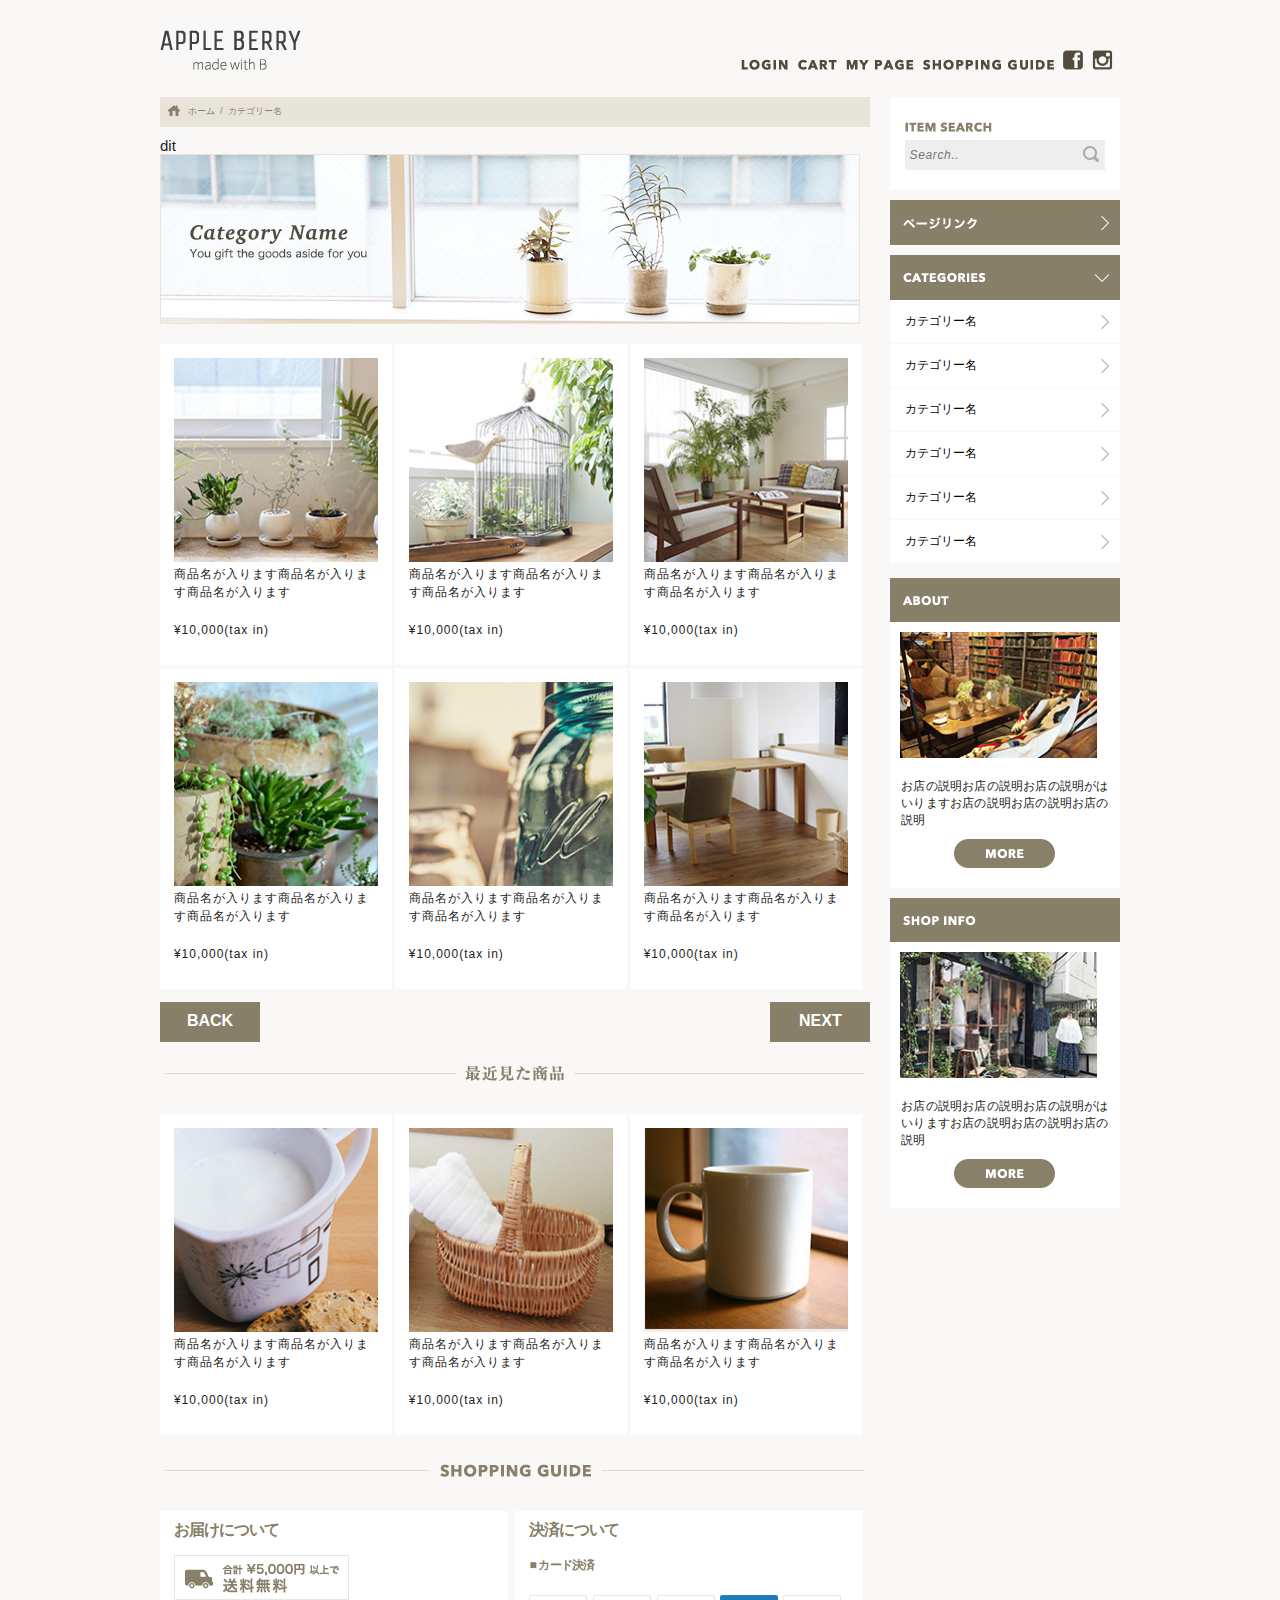
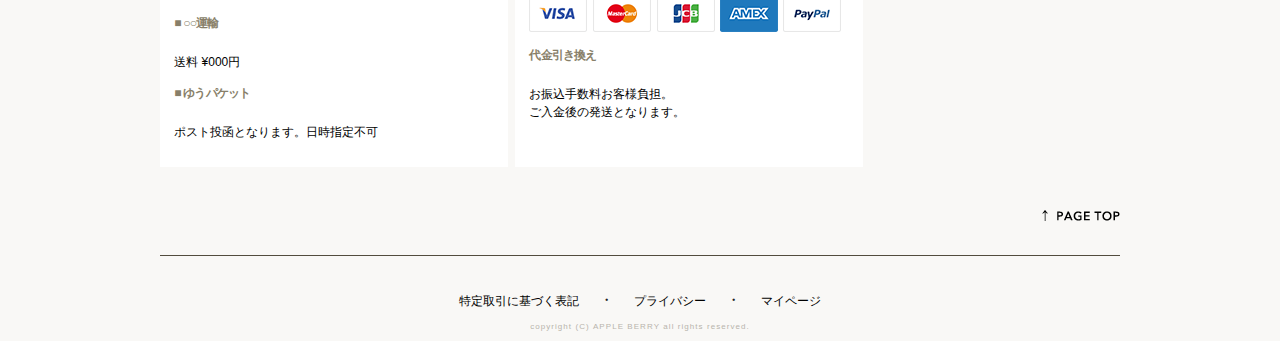
==== commit 5c664b20: "second commit" ====
--- a/list.html
+++ b/list.html
@@ -88,12 +88,12 @@
                         <div id="breadcrumb" class="twelve columns clearfix">
                         <img src="images/list/home_icon.png" alt="home_icon">
                         <p><a href="index.html">ホーム</a>&nbsp;&nbsp;/&nbsp;&nbsp;カテゴリー名</p>
-                    </div>
+                    </div>dit
                     
                     <!------------ bunner ------------>
                     <div id="bunner" class="nine colmuns bunner">
-                        <img src="images/list/cate_image.jpg" alt="cate_image" class="u-max-full-width pc">
-                        <img src="images/list/cate_image_sp.jpg" alt="cate_image" class="u-max-full-width sp">
+                        <h1><img src="images/list/cate_image.jpg" alt="cate_image" class="u-max-full-width pc">
+                        <img src="images/list/cate_image_sp.jpg" alt="cate_image" class="u-max-full-width sp"></h1>
                     </div>
                     
                     <!------------ items ------------>
